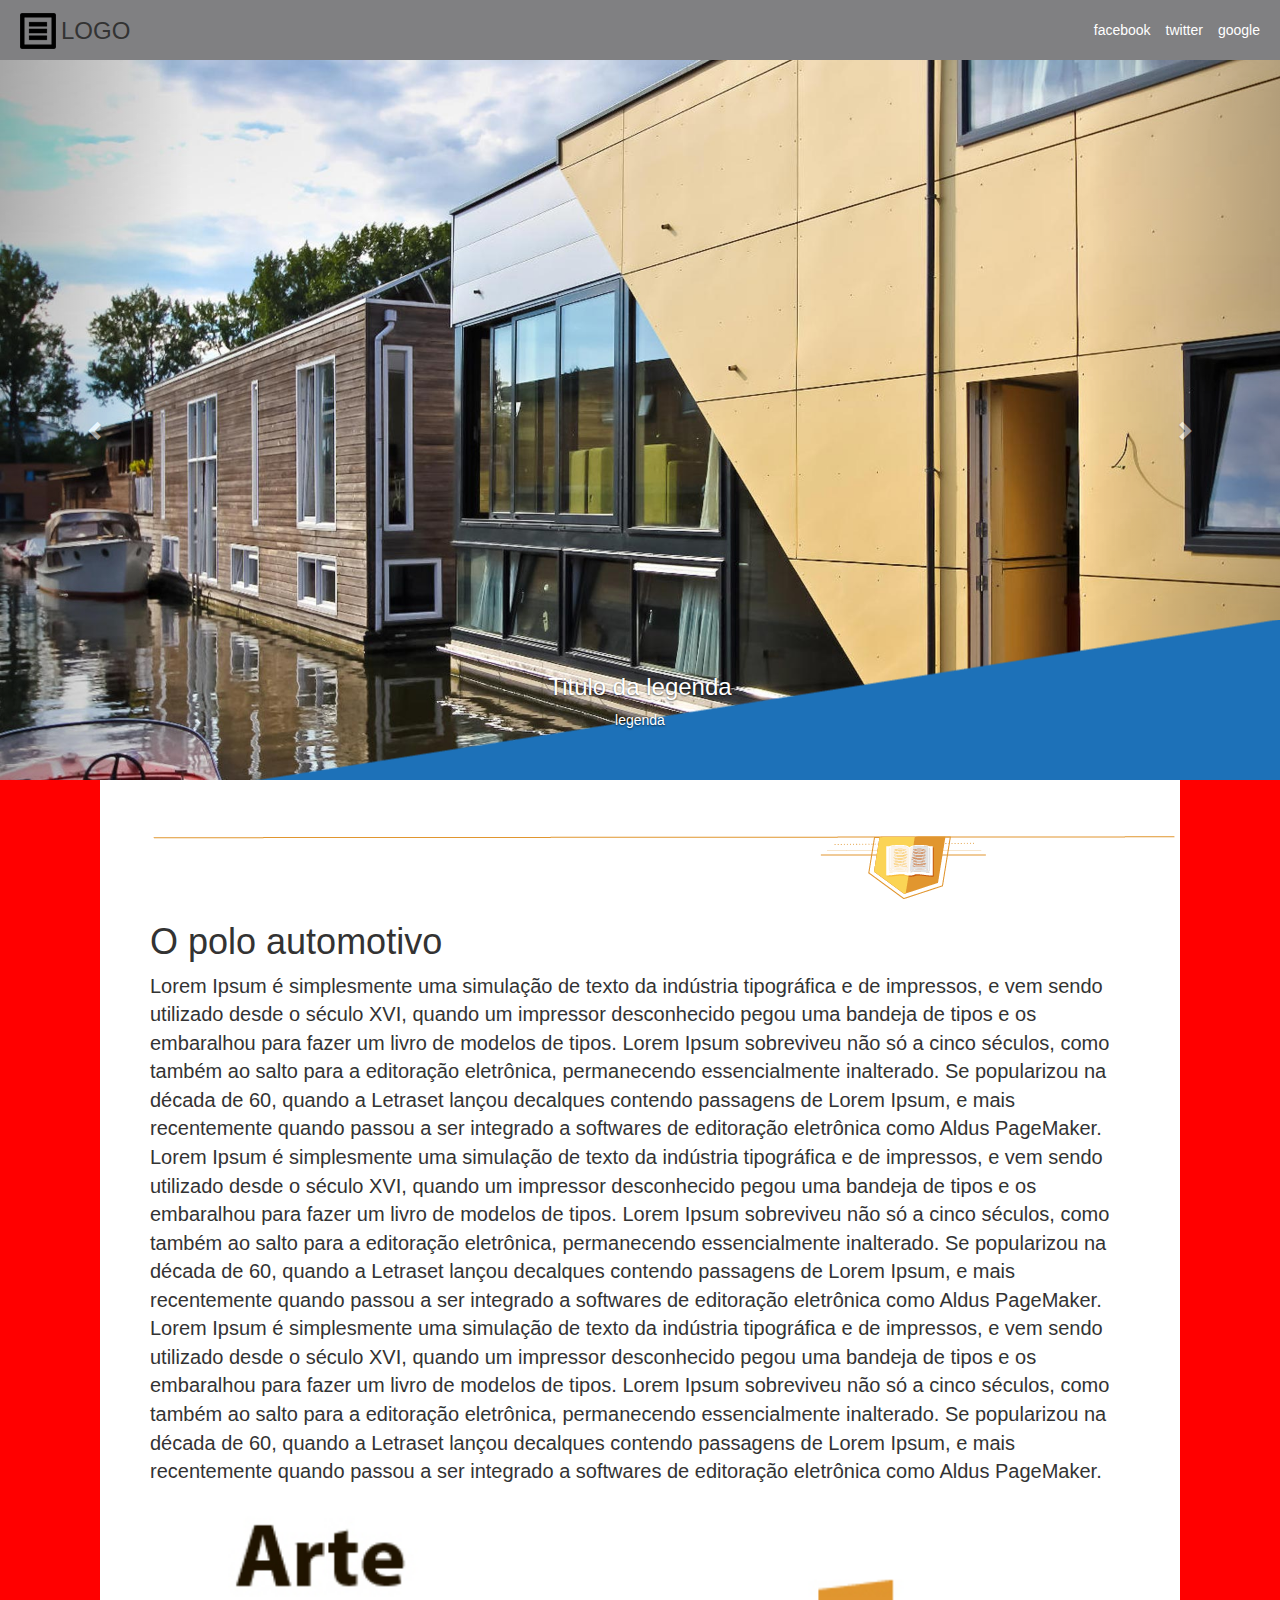
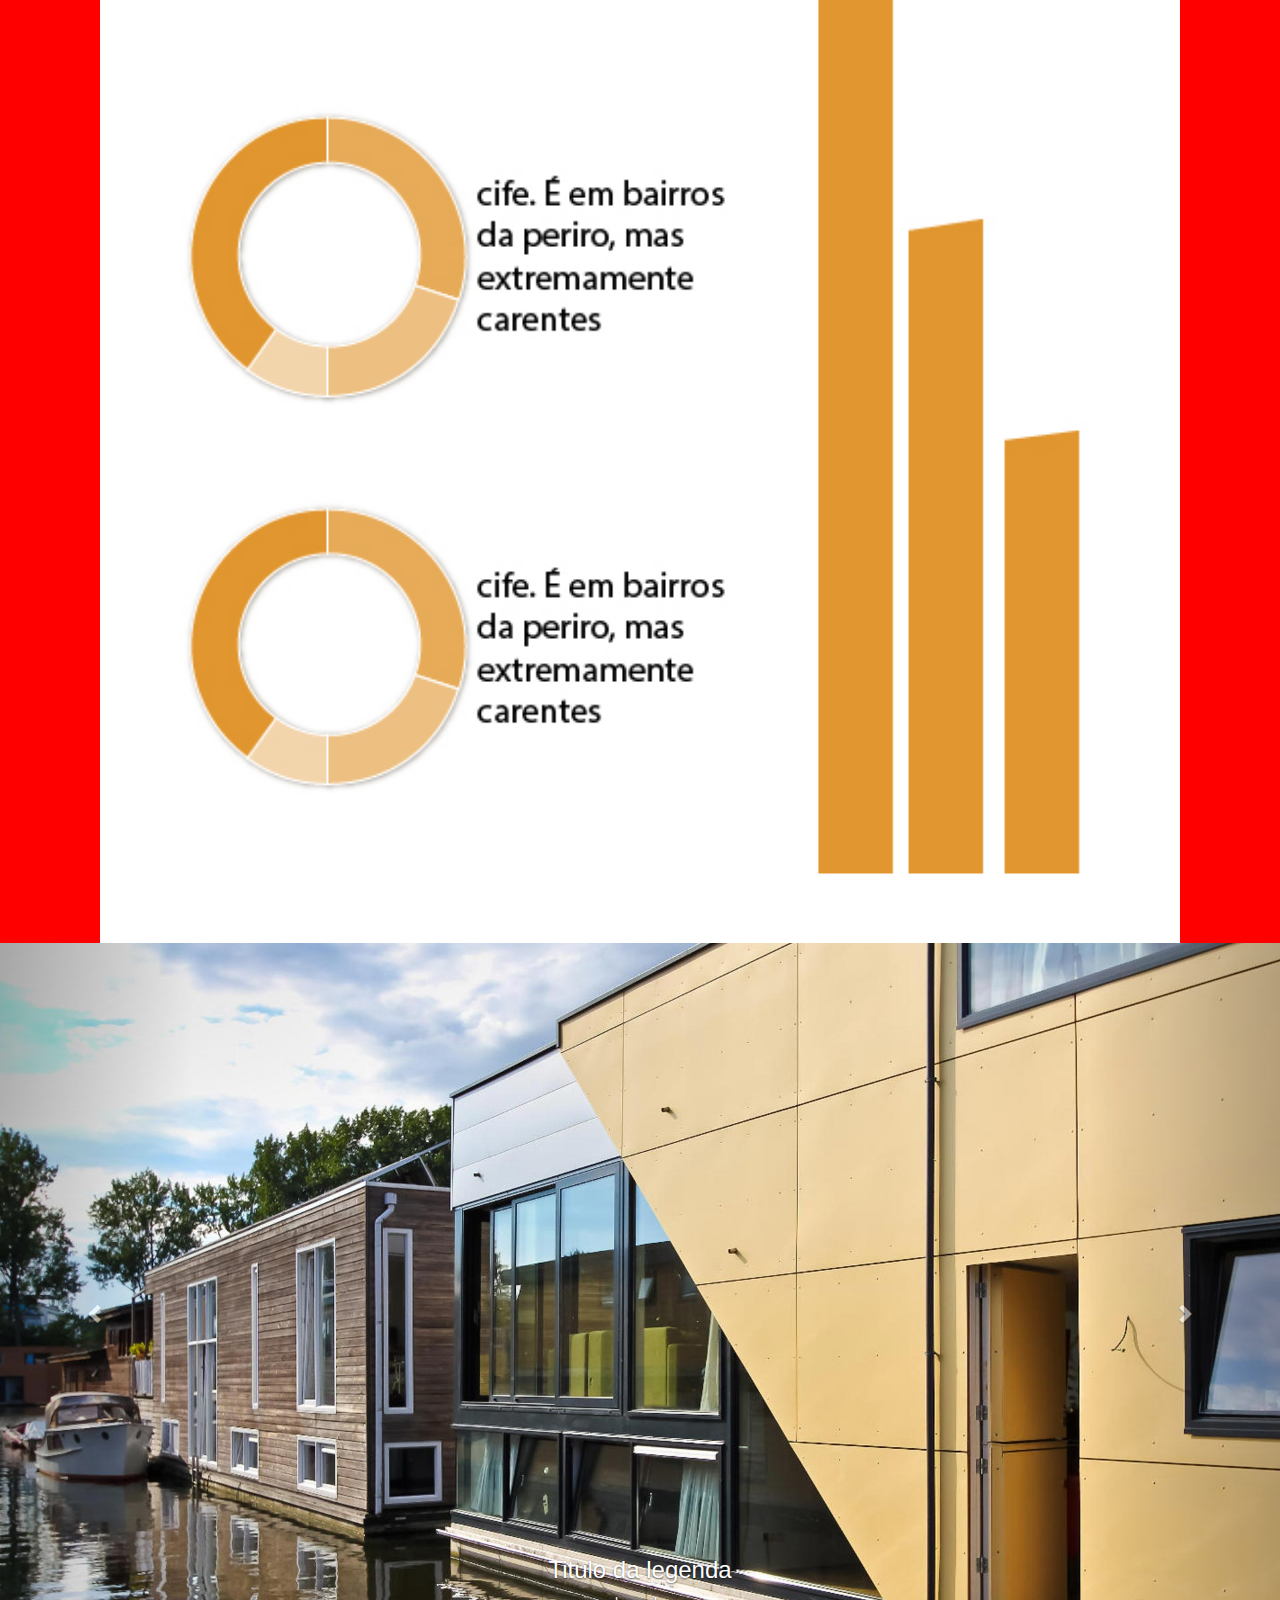
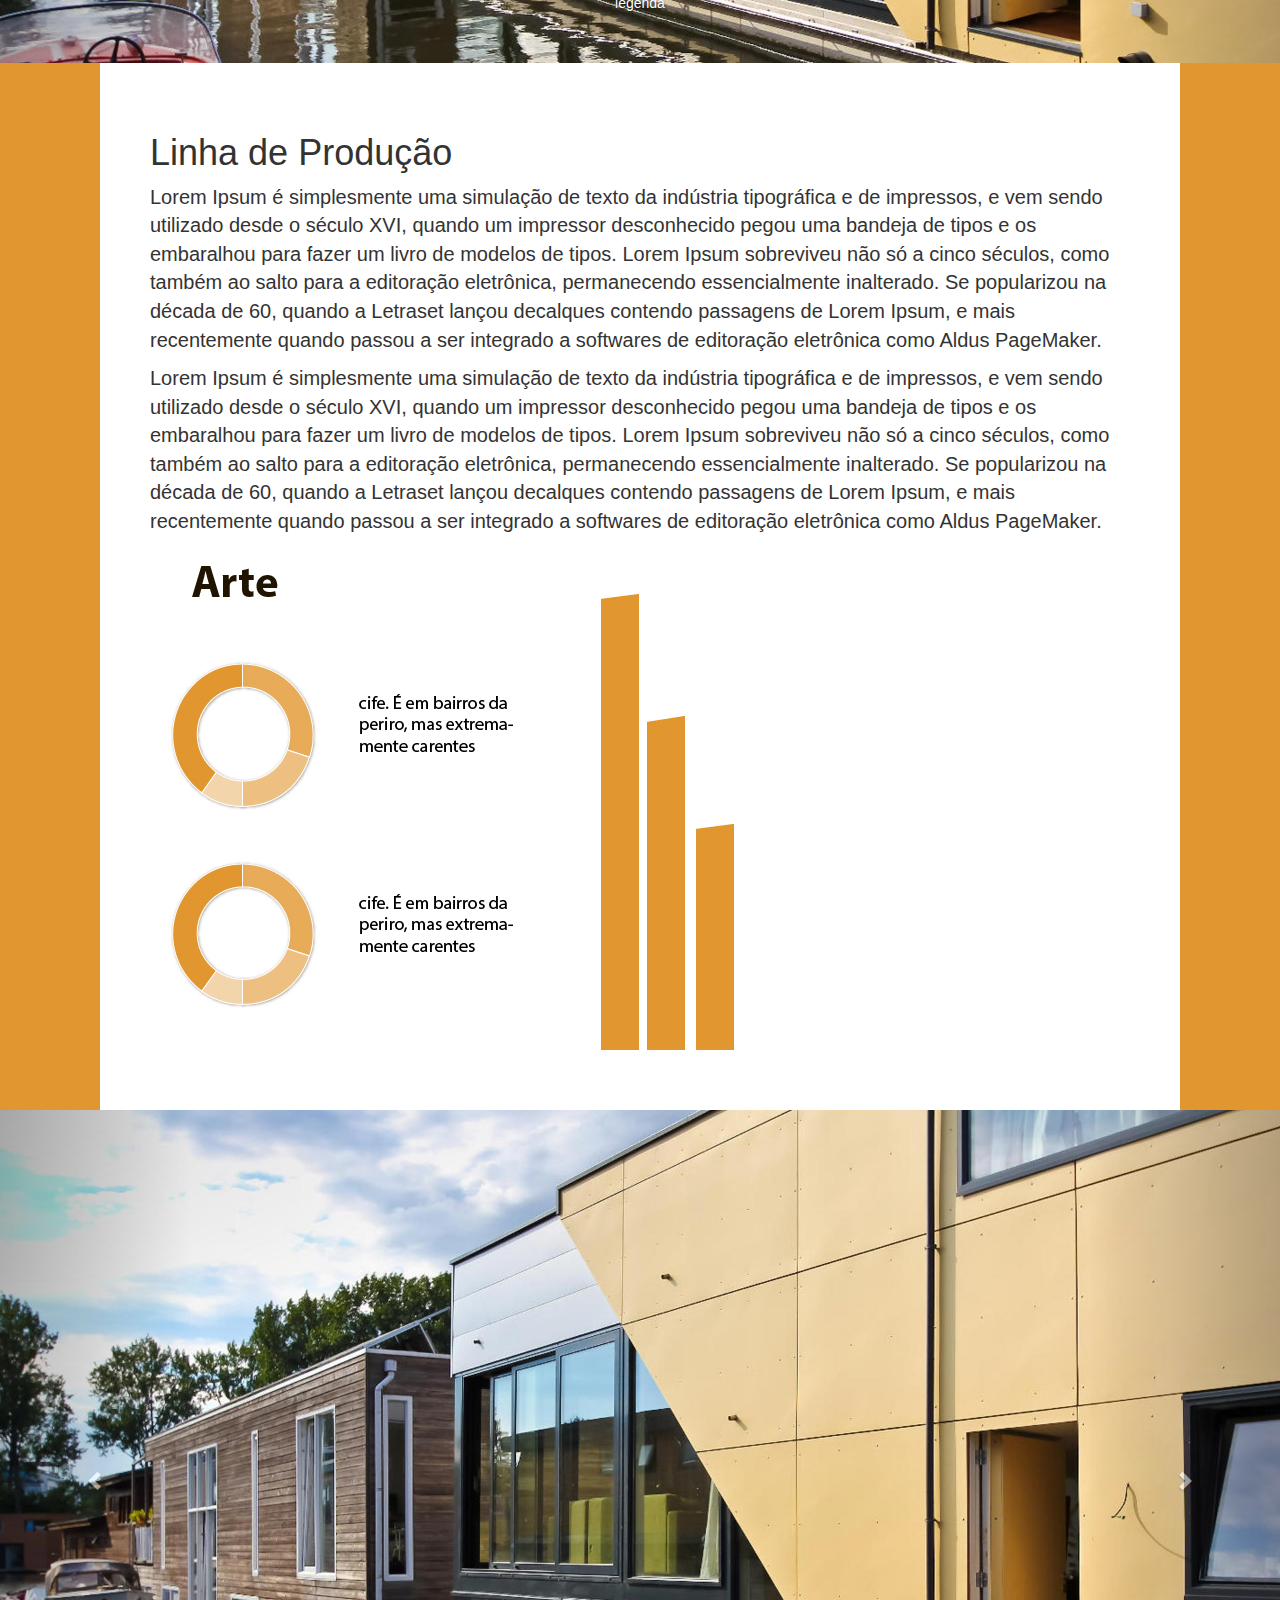
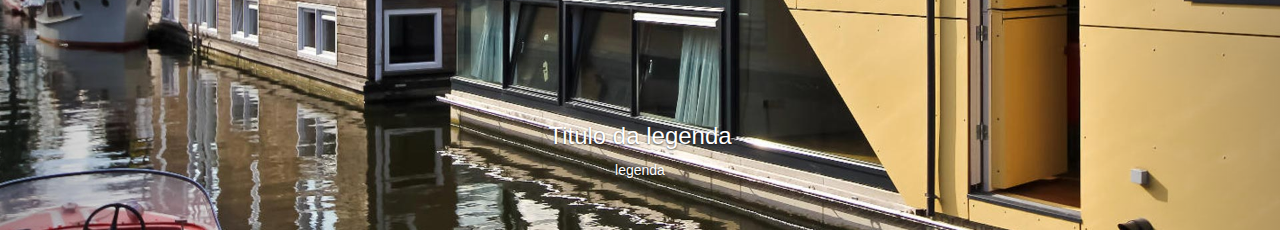
==== index.html @ 4101333b "Estrutura" ====
<!DOCTYPE html>
<html lang="pt_BR">
  <head>
    <meta charset="utf-8">
    <meta http-equiv="X-UA-Compatible" content="IE=edge">
    <meta name="viewport" content="width=device-width, initial-scale=1">
    <!-- The above 3 meta tags *must* come first in the head; any other head content must come *after* these tags -->
    <title>FIAT</title>
    <meta name="keywords" content="carros, Fiat, Jeep, polo automotivo">
    <meta name="description" content="Site sobre o polo automotivo da Fiat">
    <!-- descrição do site -->

    <!-- Bootstrap -->
    <link href="css/bootstrap.css" rel="stylesheet">
    <link href="css/style.css" rel="stylesheet">

    <!-- HTML5 shim and Respond.js for IE8 support of HTML5 elements and media queries -->
    <!-- WARNING: Respond.js doesn't work if you view the page via file:// -->
    <!--[if lt IE 9]>
      <script src="https://oss.maxcdn.com/html5shiv/3.7.2/html5shiv.min.js"></script>
      <script src="https://oss.maxcdn.com/respond/1.4.2/respond.min.js"></script>
    <![endif]-->
	
	<!-- jQuery (necessary for Bootstrap's JavaScript plugins) -->

    <!-- ESSA É A FONTE QUE A GNT queremos <link href='http://fonts.googleapis.com/css?family=Oswald:400,300,700' rel='stylesheet' type='text/css'> -->

    <script src="https://ajax.googleapis.com/ajax/libs/jquery/1.11.2/jquery.min.js"></script>    


    <!-- Include all compiled plugins (below), or include individual files as needed -->
    <script src="js/bootstrap.min.js"></script>
	
	<script src="js/script.js"></script>

  </head>




  <body>
	<script type="text/javascript" src="http://barra.ne10.uol.com.br/parceiro/portal-jc-online-96.js"></script> 
	
	<header>
        <span class="menu-anchor"></span>
		<h3>LOGO</h3>
		
		<ul id="redes-sociais" class="pull-right">
			<li>facebook </li>
			<li>twitter </li>
			<li>google </li>			
		</ul>
		
		
		
	</header>
	
		
	<section class="main">
		<div id="carrossel-topo" class="carousel slide" data-ride="carousel">		 
			<!-- Wrapper for slides -->
			<div class="carousel-inner" role="listbox">			
				<div class="item active">
					<img src="img/album_003.jpg" alt="Foto 1">
					<div class="carousel-caption">
						<h3>Titulo da legenda</h3>
						<p>legenda</p>
					</div>
				</div>

				<div class="item">
					<img src="img/album_004.jpg" alt="Foto 2">
					<div class="carousel-caption">
						<h3>Titulo da legenda 2</h3>
						<p>legenda 2</p>
					</div>
				</div>
		  </div>

		  <!-- Controls -->
		  <a class="left carousel-control" href="#carrossel-topo" role="button" data-slide="prev">
			<span class="glyphicon glyphicon-chevron-left" aria-hidden="true"></span>
			<span class="sr-only">Previous</span>
		  </a>
		  <a class="right carousel-control" href="#carrossel-topo" role="button" data-slide="next">
			<span class="glyphicon glyphicon-chevron-right" aria-hidden="true"></span>
			<span class="sr-only">Next</span>
		  </a>
		</div>
	


	<!-- coemeço do polo automotivo-->
	<!-- container = col-md-12-->


	<section id="polo">
		<div id="mascaraPolo"></div>
		<div class="container">
				<img src="img/sel1.png" alt="selo do polo" class="img-respansive">
				<h1>O polo automotivo </h1>
				
				 Lorem Ipsum é simplesmente uma simulação de texto da indústria tipográfica e de impressos, e vem sendo utilizado desde o século XVI, quando um impressor desconhecido pegou uma bandeja de tipos e os embaralhou para fazer um livro de modelos de tipos. Lorem Ipsum sobreviveu não só a cinco séculos, como também ao salto para a editoração eletrônica, permanecendo essencialmente inalterado. Se popularizou na década de 60, quando a Letraset lançou decalques contendo passagens de Lorem Ipsum, e mais recentemente quando passou a ser integrado a softwares de editoração eletrônica como Aldus PageMaker. 
				
				<div id="video_polo">
					<iframe width="400" height="225" src="https://www.youtube.com/embed/OPf0YbXqDm0" frameborder="0" allowfullscreen></iframe>
				</div>	

				 Lorem Ipsum é simplesmente uma simulação de texto da indústria tipográfica e de impressos, e vem sendo utilizado desde o século XVI, quando um impressor desconhecido pegou uma bandeja de tipos e os embaralhou para fazer um livro de modelos de tipos. Lorem Ipsum sobreviveu não só a cinco séculos, como também ao salto para a editoração eletrônica, permanecendo essencialmente inalterado. Se popularizou na década de 60, quando a Letraset lançou decalques contendo passagens de Lorem Ipsum, e mais recentemente quando passou a ser integrado a softwares de editoração eletrônica como Aldus PageMaker. 

				 Lorem Ipsum é simplesmente uma simulação de texto da indústria tipográfica e de impressos, e vem sendo utilizado desde o século XVI, quando um impressor desconhecido pegou uma bandeja de tipos e os embaralhou para fazer um livro de modelos de tipos. Lorem Ipsum sobreviveu não só a cinco séculos, como também ao salto para a editoração eletrônica, permanecendo essencialmente inalterado. Se popularizou na década de 60, quando a Letraset lançou decalques contendo passagens de Lorem Ipsum, e mais recentemente quando passou a ser integrado a softwares de editoração eletrônica como Aldus PageMaker.
				
				<img src="img/arte3.jpg" width="100%">

		</div>
	</section>

	<section id="carrosel1" class="car1">

				<div id="carrossel-polo" class="carousel slide" data-ride="carousel">		 
			<!-- Wrapper for slides -->
			<div class="carousel-inner" role="listbox">			
				<div class="item active">
					<img src="img/album_003.jpg" alt="Foto 1">
					<div class="carousel-caption">
						<h3>Titulo da legenda</h3>
						<p>legenda</p>
					</div>
				</div>

				<div class="item">
					<img src="img/album_004.jpg" alt="Foto 2">
					<div class="carousel-caption">
						<h3>Titulo da legenda 2</h3>
						<p>legenda 2</p>
					</div>
				</div>
		  </div>

		  <!-- Controls -->
		  <a class="left carousel-control" href="#carrossel-polo" role="button" data-slide="prev">
			<span class="glyphicon glyphicon-chevron-left" aria-hidden="true"></span>
			<span class="sr-only">Previous</span>
		  </a>
		  <a class="right carousel-control" href="#carrossel-polo" role="button" data-slide="next">
			<span class="glyphicon glyphicon-chevron-right" aria-hidden="true"></span>
			<span class="sr-only">Next</span>
		  </a>
		</div>
				
	</section>











	
	<section id="linha" class="container">

			<h1>Linha de Produção </h1>
			<p> Lorem Ipsum é simplesmente uma simulação de texto da indústria tipográfica e de impressos, e vem sendo utilizado desde o século XVI, quando um impressor desconhecido pegou uma bandeja de tipos e os embaralhou para fazer um livro de modelos de tipos. Lorem Ipsum sobreviveu não só a cinco séculos, como também ao salto para a editoração eletrônica, permanecendo essencialmente inalterado. Se popularizou na década de 60, quando a Letraset lançou decalques contendo passagens de Lorem Ipsum, e mais recentemente quando passou a ser integrado a softwares de editoração eletrônica como Aldus PageMaker. </p>
			<p> Lorem Ipsum é simplesmente uma simulação de texto da indústria tipográfica e de impressos, e vem sendo utilizado desde o século XVI, quando um impressor desconhecido pegou uma bandeja de tipos e os embaralhou para fazer um livro de modelos de tipos. Lorem Ipsum sobreviveu não só a cinco séculos, como também ao salto para a editoração eletrônica, permanecendo essencialmente inalterado. Se popularizou na década de 60, quando a Letraset lançou decalques contendo passagens de Lorem Ipsum, e mais recentemente quando passou a ser integrado a softwares de editoração eletrônica como Aldus PageMaker. </p>	

			<img class="img-responsive" src="img/arte2.jpg" alt="arte"> 
					

	</section>

		<div id="carrossel-linha" class="carousel slide" data-ride="carousel">		 
			<!-- Wrapper for slides -->
			<div class="carousel-inner" role="listbox">			
				<div class="item active">
					<img src="img/album_003.jpg" alt="Foto 1">
					<div class="carousel-caption">
						<h3>Titulo da legenda</h3>
						<p>legenda</p>
					</div>
				</div>

				<div class="item">
					<img src="img/album_004.jpg" alt="Foto 2">
					<div class="carousel-caption">
						<h3>Titulo da legenda 2</h3>
						<p>legenda 2</p>
					</div>
				</div>
		  </div>

		  <!-- Controls -->
		  <a class="left carousel-control" href="#carrossel-linha" role="button" data-slide="prev">
			<span class="glyphicon glyphicon-chevron-left" aria-hidden="true"></span>
			<span class="sr-only">Previous</span>
		  </a>
		  <a class="right carousel-control" href="#carrossel-linha" role="button" data-slide="next">
			<span class="glyphicon glyphicon-chevron-right" aria-hidden="true"></span>
			<span class="sr-only">Next</span>
		  </a>
		</div>
		
		
	</section>
</section>
    
  </body>
</html>
---- css/style.css ----
body {background: #E1962F}

#redes-sociais{list-style: none; margin: 0px; padding: 0px; margin-top: 7px; padding-right: 20px; }
#redes-sociais li {float: left; padding-left: 15px; color: #fff}

header { background: #808082; padding-left: 20px; padding-top: 13px; text-align: center; height: 60px}
header h3 { margin: 5px; float: left;}

/* informações de menu */
/* quando o script inserir a classe, nós retornamos o menu para a posição original */
.menu-anchor { float: left; background: url('../img/menu.png') no-repeat; width: 36px; height: 36px; cursor: pointer;}

.container { background: #fff;   padding: 50px; font-size: 20px;}
#polo {
  background: red;
  position: relative;
  }
#mascaraPolo { position: absolute; background: url('../img/mascara.png') no-repeat center; width: 1024px; height: 160px; right: 0; top: -160px;}

#linha{
  background: #fff;
}

#video_polo{
 right: 90px;
 position: absolute;
 display: block;
}
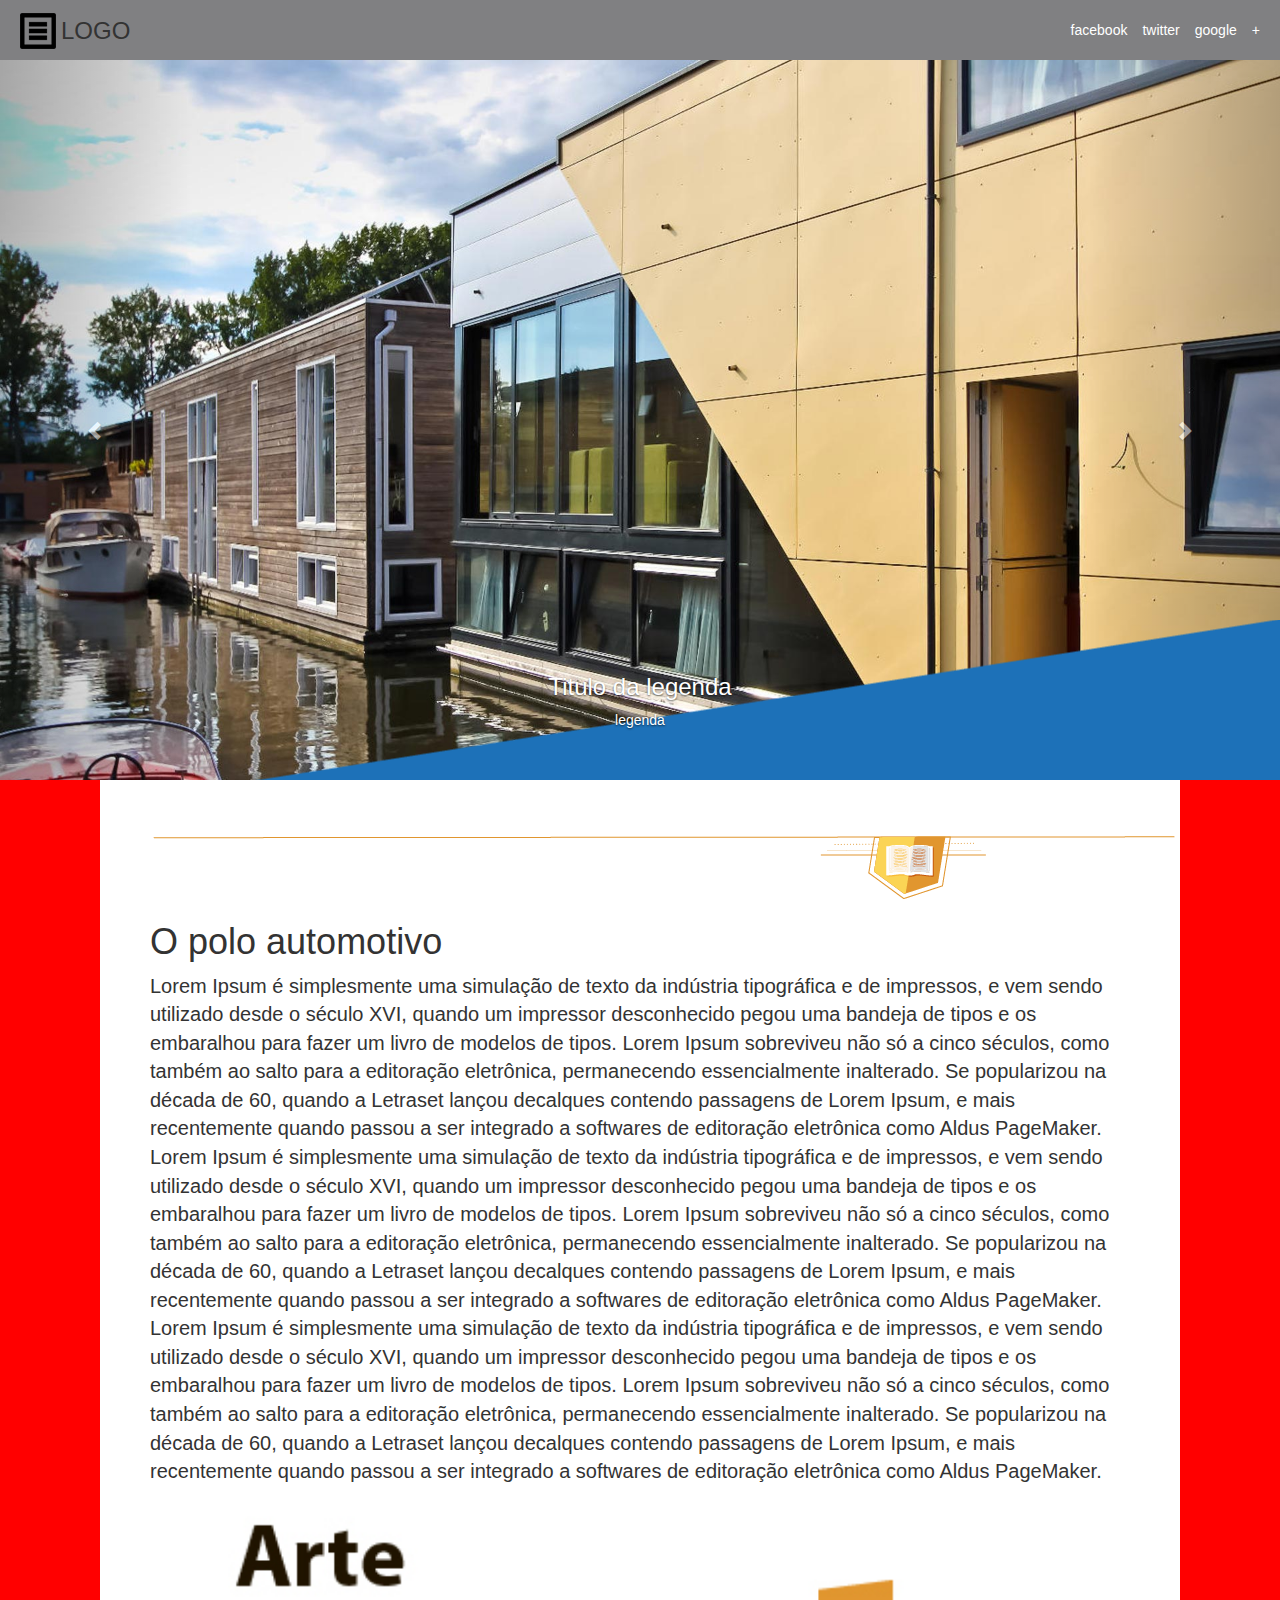
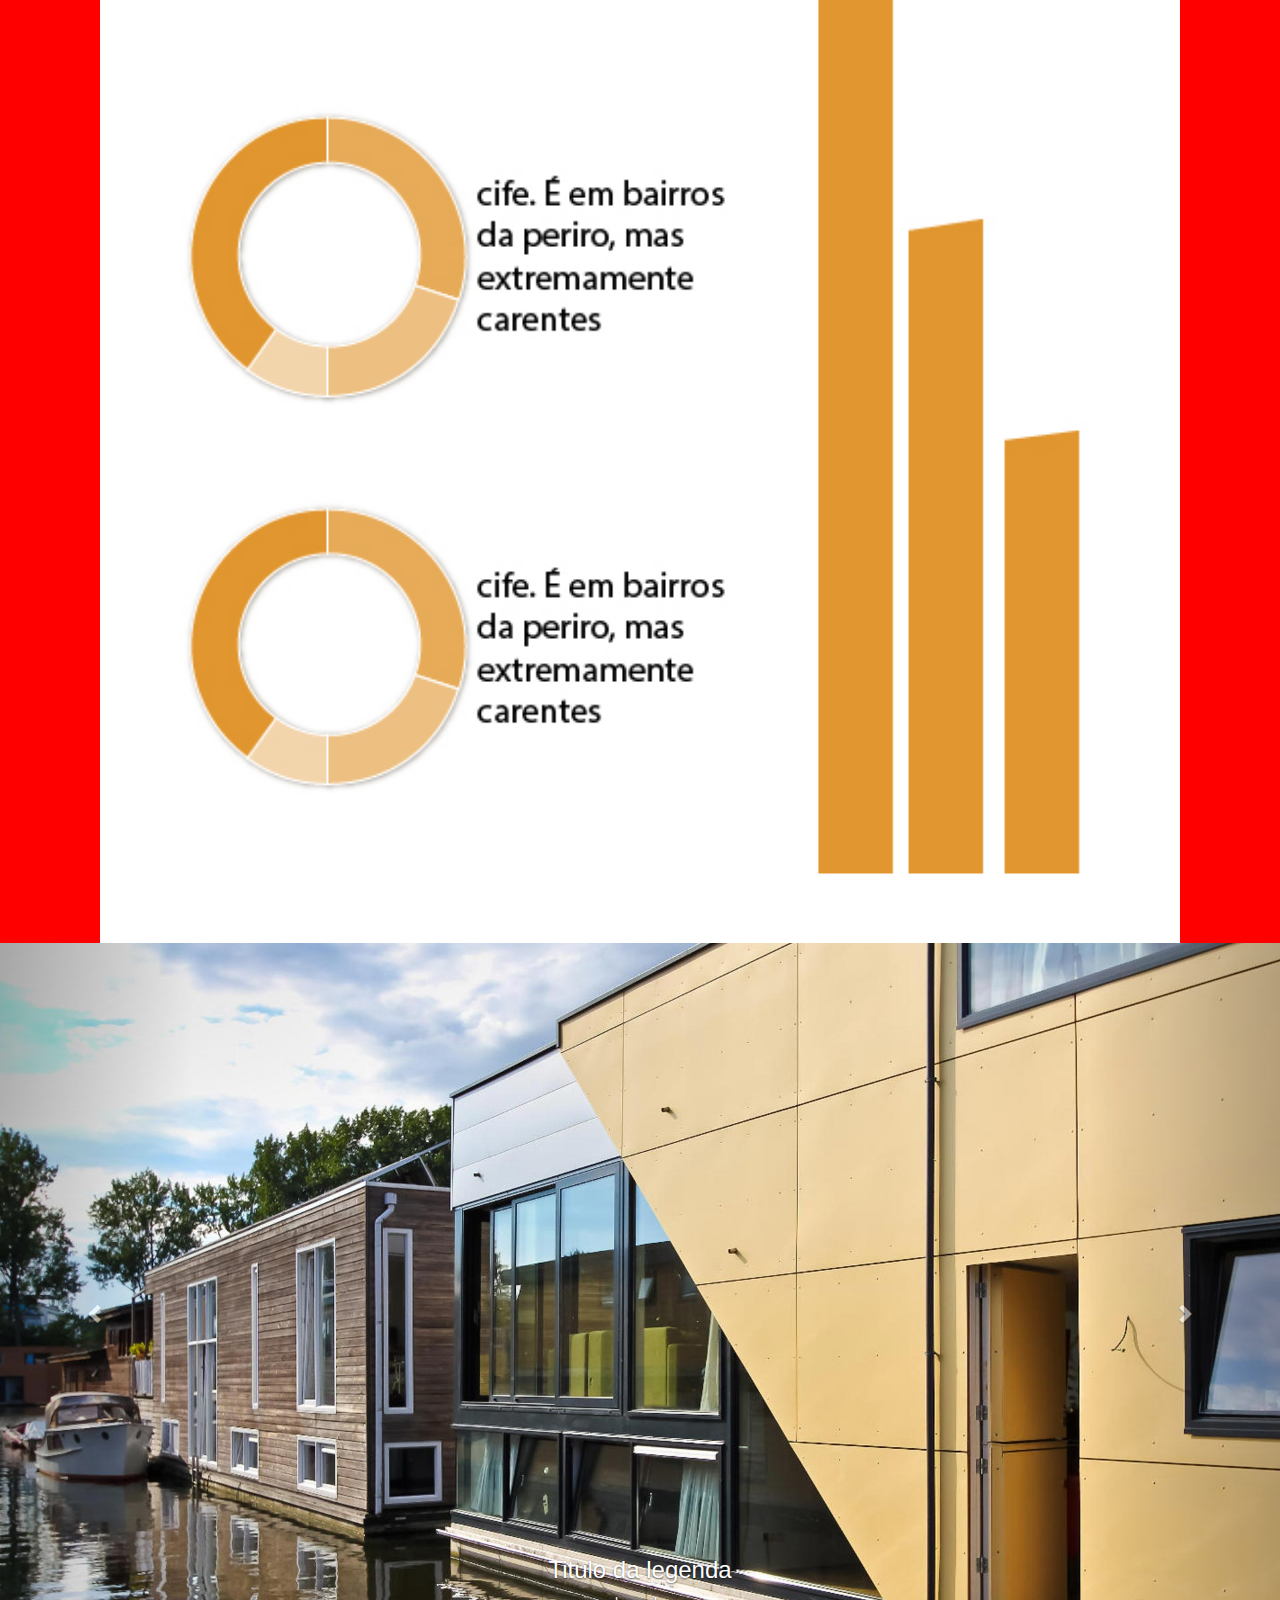
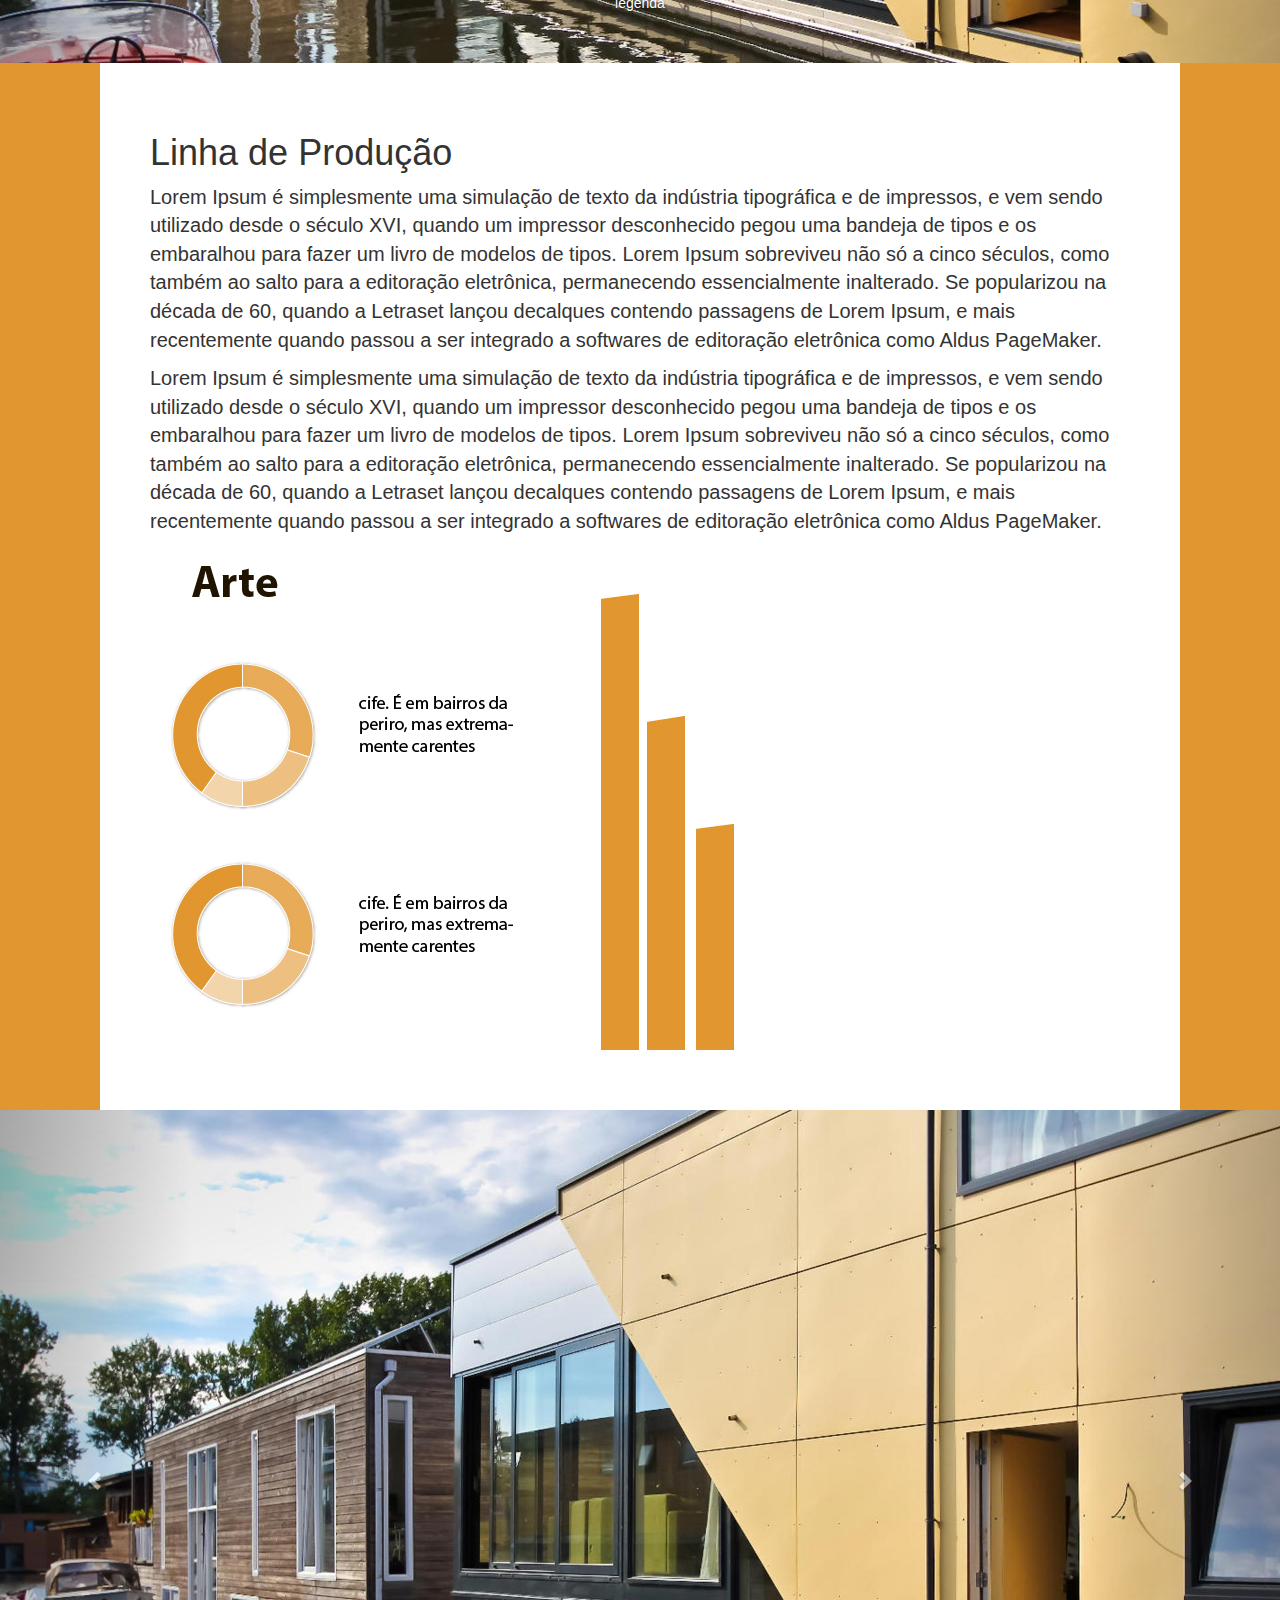
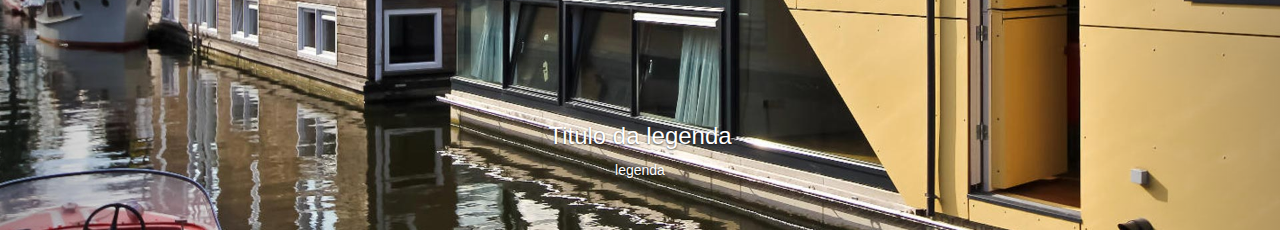
==== commit 141e195d: "auteração x" ====
--- a/index.html
+++ b/index.html
@@ -48,7 +48,8 @@
 		<ul id="redes-sociais" class="pull-right">
 			<li>facebook </li>
 			<li>twitter </li>
-			<li>google </li>			
+			<li>google </li>		
+			<li>+</li>
 		</ul>
 		
 		
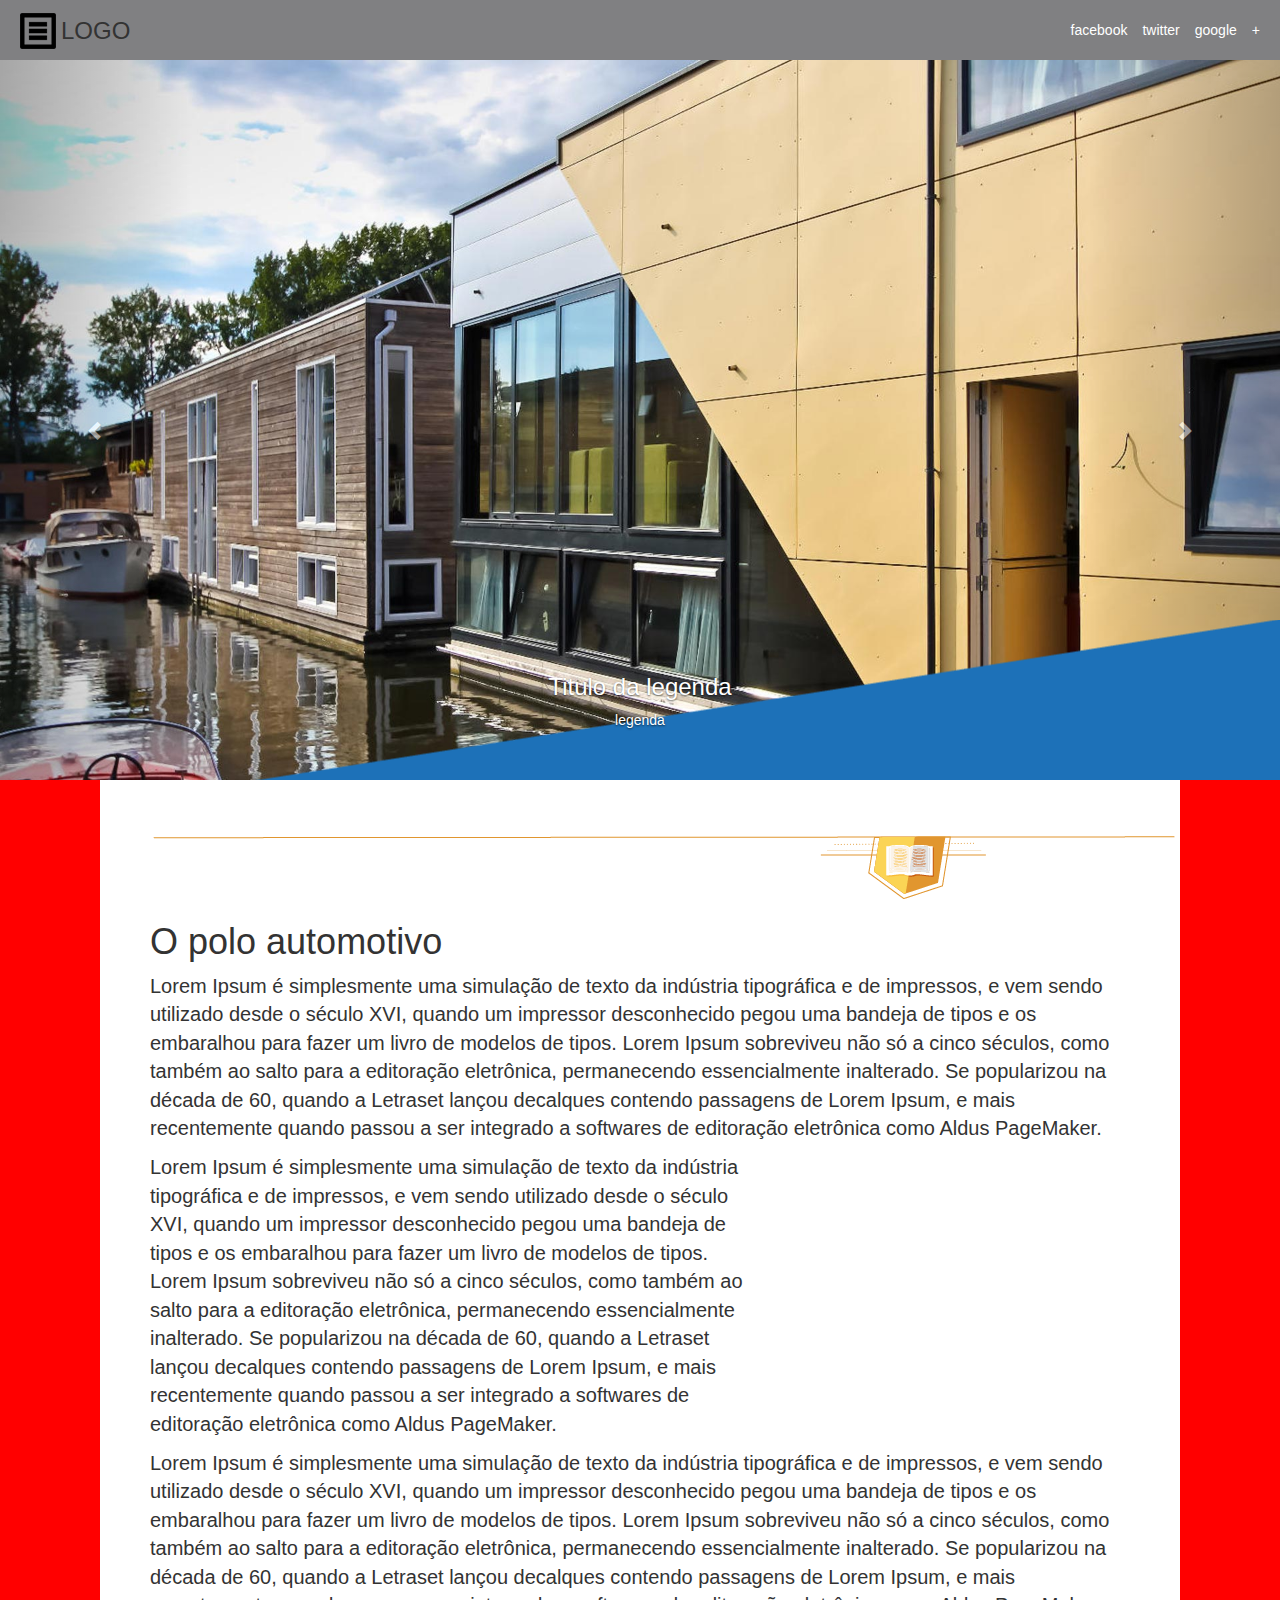
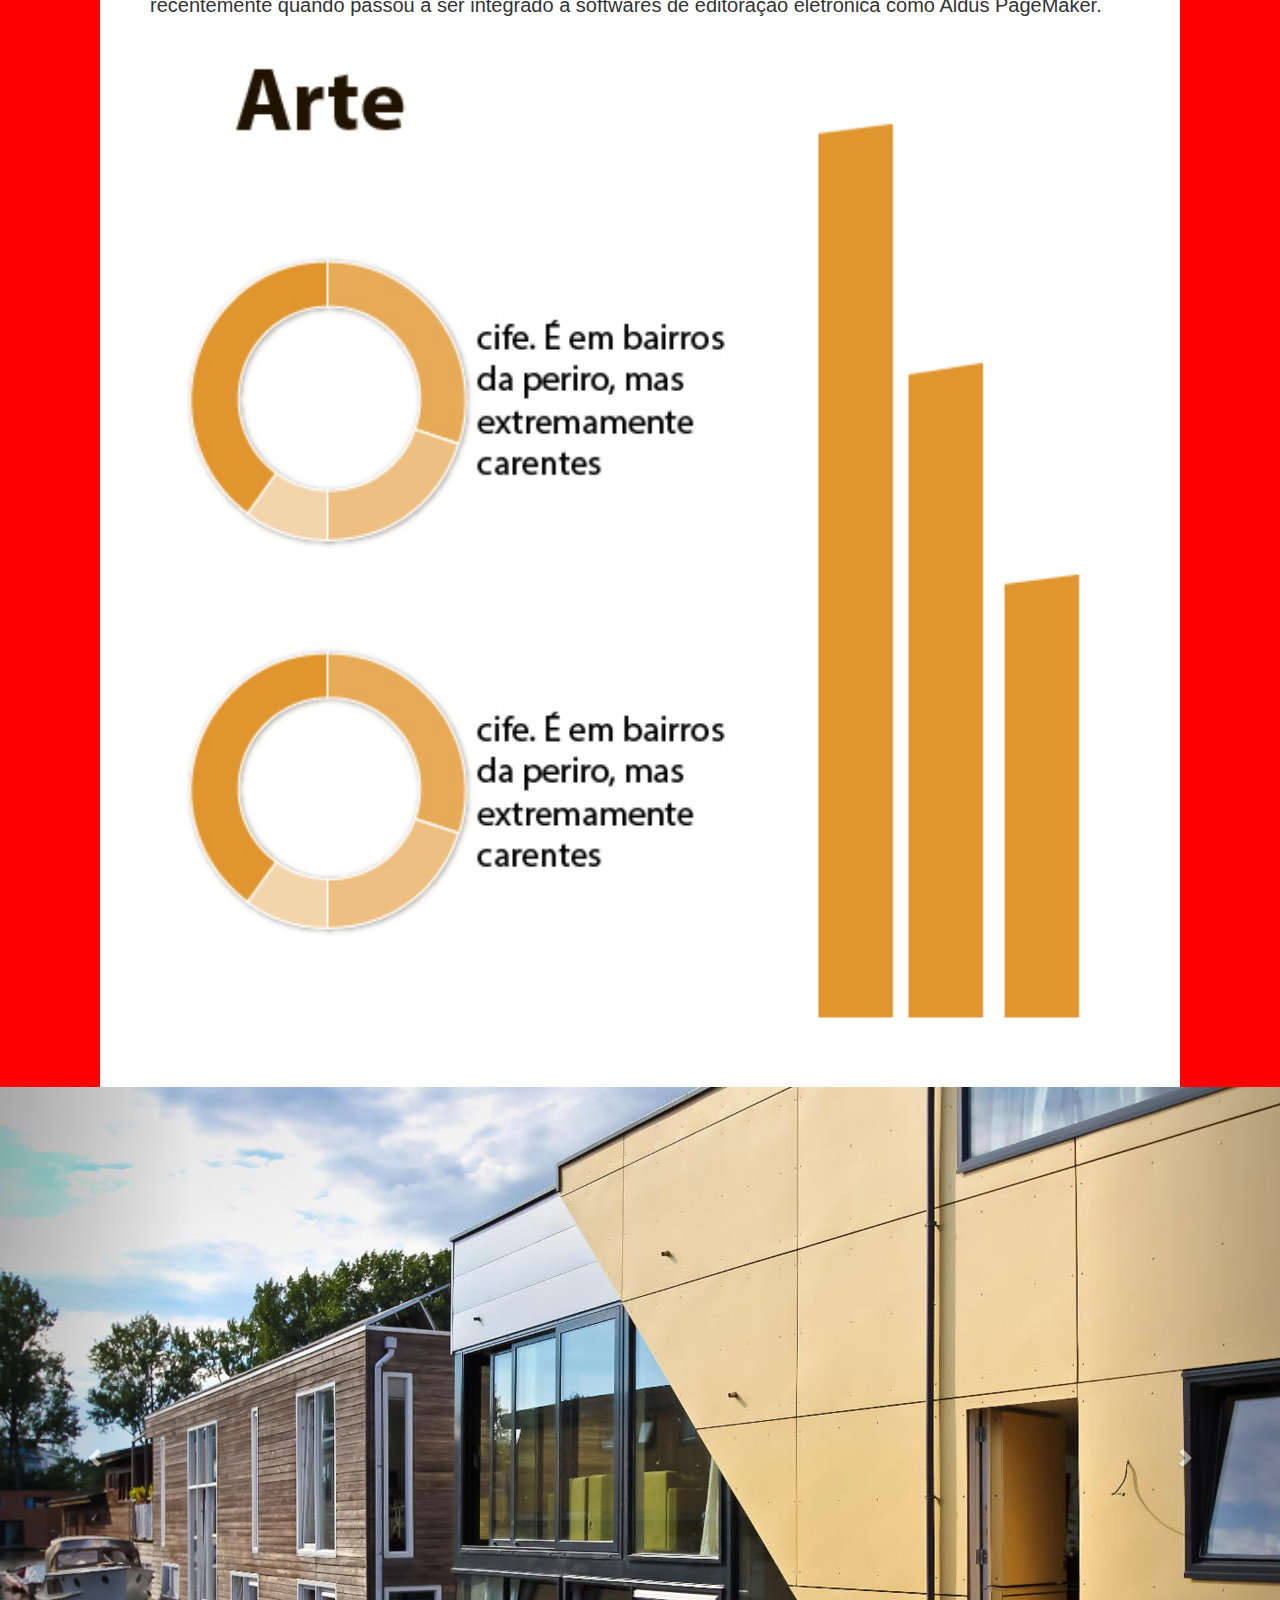
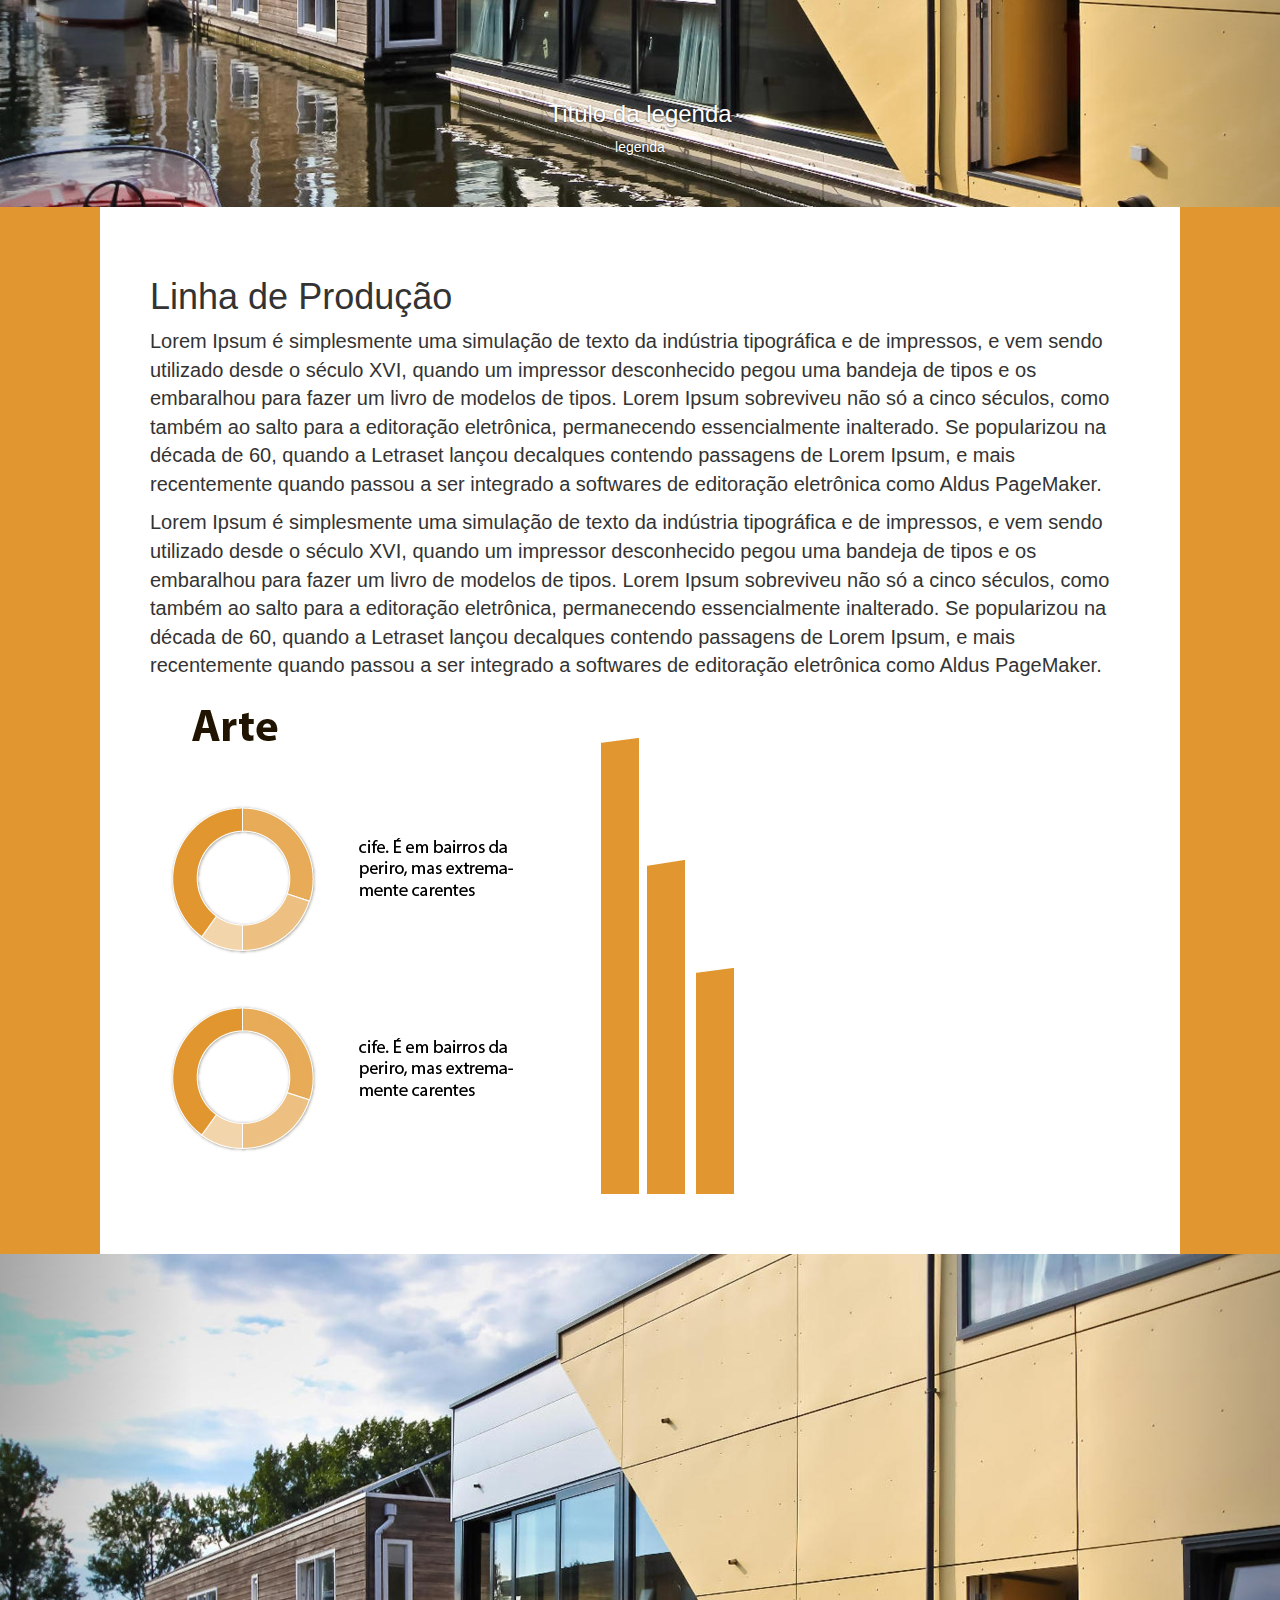
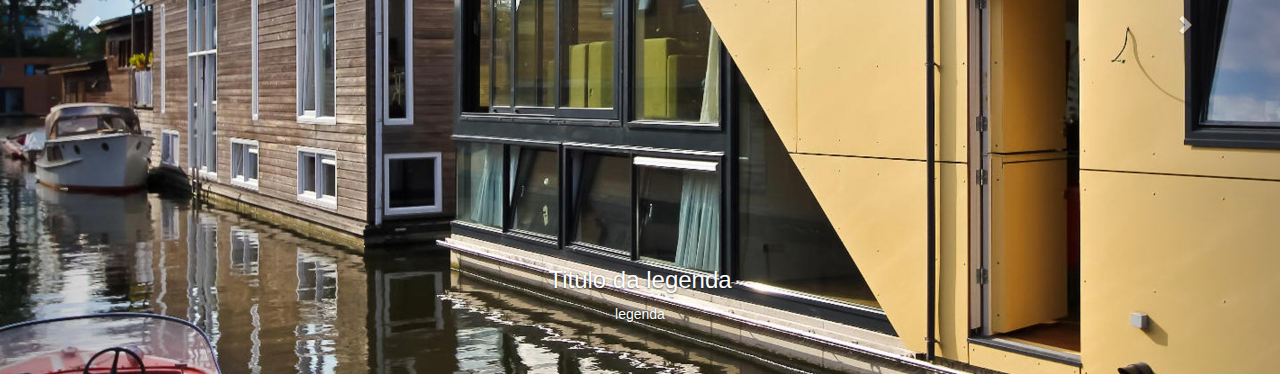
==== commit 761347c1: "Atualização do css" ====
--- a/index.html
+++ b/index.html
@@ -100,16 +100,13 @@
 		<div class="container">
 				<img src="img/sel1.png" alt="selo do polo" class="img-respansive">
 				<h1>O polo automotivo </h1>
-				
-				 Lorem Ipsum é simplesmente uma simulação de texto da indústria tipográfica e de impressos, e vem sendo utilizado desde o século XVI, quando um impressor desconhecido pegou uma bandeja de tipos e os embaralhou para fazer um livro de modelos de tipos. Lorem Ipsum sobreviveu não só a cinco séculos, como também ao salto para a editoração eletrônica, permanecendo essencialmente inalterado. Se popularizou na década de 60, quando a Letraset lançou decalques contendo passagens de Lorem Ipsum, e mais recentemente quando passou a ser integrado a softwares de editoração eletrônica como Aldus PageMaker. 
-				
+				<p>Lorem Ipsum é simplesmente uma simulação de texto da indústria tipográfica e de impressos, e vem sendo utilizado desde o século XVI, quando um impressor desconhecido pegou uma bandeja de tipos e os embaralhou para fazer um livro de modelos de tipos. Lorem Ipsum sobreviveu não só a cinco séculos, como também ao salto para a editoração eletrônica, permanecendo essencialmente inalterado. Se popularizou na década de 60, quando a Letraset lançou decalques contendo passagens de Lorem Ipsum, e mais recentemente quando passou a ser integrado a softwares de editoração eletrônica como Aldus PageMaker.</p>
+
 				<div id="video_polo">
 					<iframe width="400" height="225" src="https://www.youtube.com/embed/OPf0YbXqDm0" frameborder="0" allowfullscreen></iframe>
 				</div>	
-
-				 Lorem Ipsum é simplesmente uma simulação de texto da indústria tipográfica e de impressos, e vem sendo utilizado desde o século XVI, quando um impressor desconhecido pegou uma bandeja de tipos e os embaralhou para fazer um livro de modelos de tipos. Lorem Ipsum sobreviveu não só a cinco séculos, como também ao salto para a editoração eletrônica, permanecendo essencialmente inalterado. Se popularizou na década de 60, quando a Letraset lançou decalques contendo passagens de Lorem Ipsum, e mais recentemente quando passou a ser integrado a softwares de editoração eletrônica como Aldus PageMaker. 
-
-				 Lorem Ipsum é simplesmente uma simulação de texto da indústria tipográfica e de impressos, e vem sendo utilizado desde o século XVI, quando um impressor desconhecido pegou uma bandeja de tipos e os embaralhou para fazer um livro de modelos de tipos. Lorem Ipsum sobreviveu não só a cinco séculos, como também ao salto para a editoração eletrônica, permanecendo essencialmente inalterado. Se popularizou na década de 60, quando a Letraset lançou decalques contendo passagens de Lorem Ipsum, e mais recentemente quando passou a ser integrado a softwares de editoração eletrônica como Aldus PageMaker.
+				<p>Lorem Ipsum é simplesmente uma simulação de texto da indústria tipográfica e de impressos, e vem sendo utilizado desde o século XVI, quando um impressor desconhecido pegou uma bandeja de tipos e os embaralhou para fazer um livro de modelos de tipos. Lorem Ipsum sobreviveu não só a cinco séculos, como também ao salto para a editoração eletrônica, permanecendo essencialmente inalterado. Se popularizou na década de 60, quando a Letraset lançou decalques contendo passagens de Lorem Ipsum, e mais recentemente quando passou a ser integrado a softwares de editoração eletrônica como Aldus PageMaker.</p>
+				<p>Lorem Ipsum é simplesmente uma simulação de texto da indústria tipográfica e de impressos, e vem sendo utilizado desde o século XVI, quando um impressor desconhecido pegou uma bandeja de tipos e os embaralhou para fazer um livro de modelos de tipos. Lorem Ipsum sobreviveu não só a cinco séculos, como também ao salto para a editoração eletrônica, permanecendo essencialmente inalterado. Se popularizou na década de 60, quando a Letraset lançou decalques contendo passagens de Lorem Ipsum, e mais recentemente quando passou a ser integrado a softwares de editoração eletrônica como Aldus PageMaker.</p>
 				
 				<img src="img/arte3.jpg" width="100%">
 
--- a/css/style.css
+++ b/css/style.css
@@ -11,19 +11,11 @@
 .menu-anchor { float: left; background: url('../img/menu.png') no-repeat; width: 36px; height: 36px; cursor: pointer;}
 
 .container { background: #fff;   padding: 50px; font-size: 20px;}
-#polo {
-  background: red;
-  position: relative;
-  }
+#polo { background: red; position: relative; }
+  
 #mascaraPolo { position: absolute; background: url('../img/mascara.png') no-repeat center; width: 1024px; height: 160px; right: 0; top: -160px;}
 
-#linha{
-  background: #fff;
-}
+#linha{ background: #fff; }
 
-#video_polo{
- right: 90px;
- position: absolute;
- display: block;
-}
+#video_polo{ float: right; margin-right: -40px;}
 
